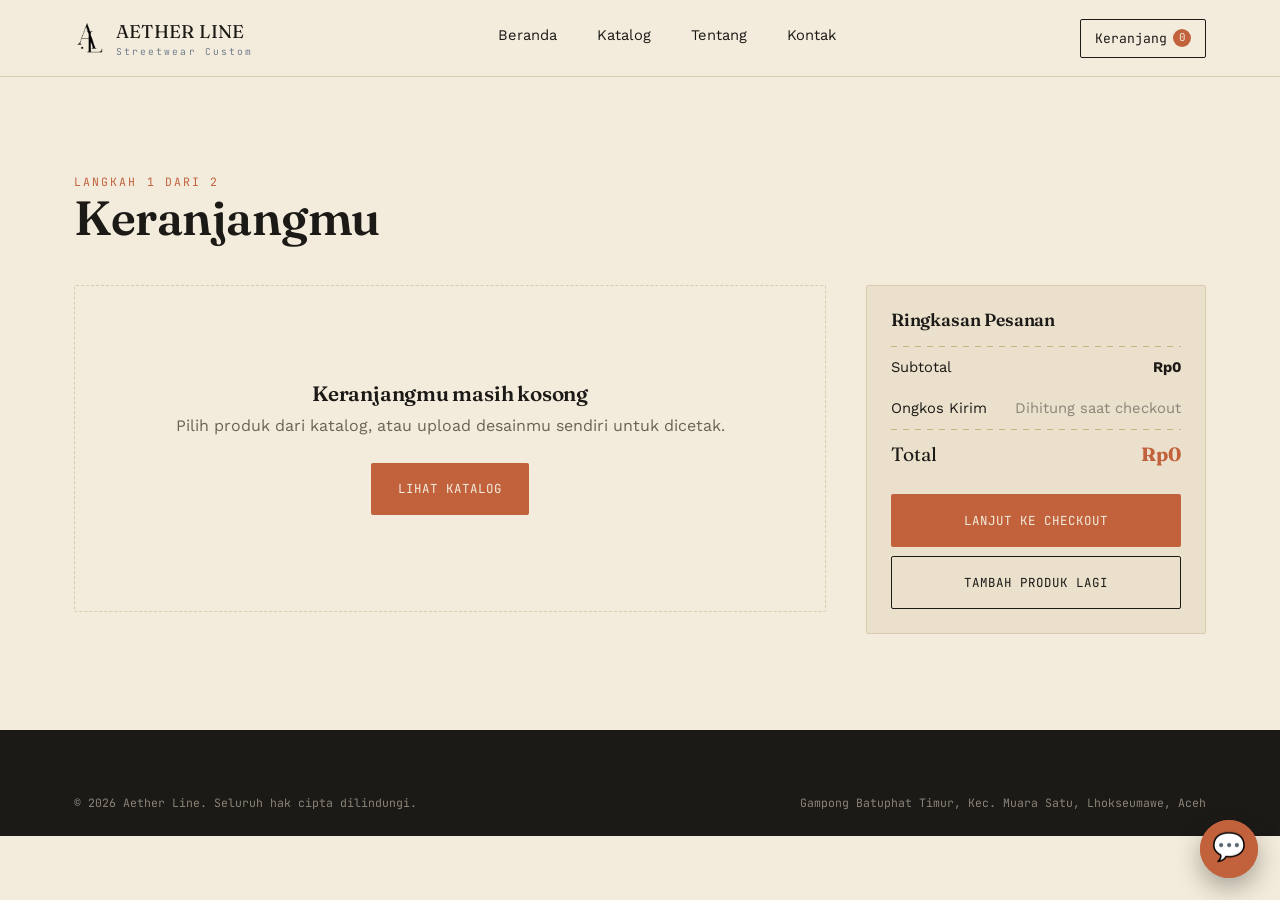
==== keranjang.html @ 27c287ab "first commit" ====
<!DOCTYPE html>
<html lang="id">
<head>
<meta charset="UTF-8">
<meta name="viewport" content="width=device-width, initial-scale=1.0">
<title>Keranjang — Aether Line</title>
<link rel="icon" href="assets/logohitam.png" type="image/png">
<link rel="preconnect" href="https://fonts.googleapis.com">
<link href="https://fonts.googleapis.com/css2?family=Fraunces:opsz,wght@9..144,400;9..144,500;9..144,600;9..144,700&family=Work+Sans:wght@400;500;600&family=JetBrains+Mono:wght@400;500&display=swap" rel="stylesheet">
<link rel="stylesheet" href="css/base.css">
<link rel="stylesheet" href="css/keranjang.css">
</head>
<body>

<header class="nav">
  <div class="wrap nav__row">
    <a href="index.html" class="nav__brand">
      <img src="assets/logohitam.png" alt="" style="width:2rem; height:auto;">
      <span>AETHER LINE<span class="sub">Streetwear Custom</span></span>
    </a>
    <nav class="nav__links">
      <a href="index.html">Beranda</a>
      <a href="katalog.html">Katalog</a>
      <a href="index.html#tentang">Tentang</a>
      <a href="index.html#kontak">Kontak</a>
    </nav>
    <div style="display:flex; align-items:center; gap:1rem;">
      <a href="keranjang.html" class="nav__cart">
        Keranjang <span class="nav__cart-count" data-cart-count>0</span>
      </a>
      <button class="nav__toggle" aria-label="Buka menu"><span></span><span></span><span></span></button>
    </div>
  </div>
</header>

<section class="section">
  <div class="wrap">
    <p class="eyebrow">Langkah 1 dari 2</p>
    <h1 style="font-size:clamp(2rem,4vw,3rem); margin-bottom:var(--space-4);">Keranjangmu</h1>

    <div class="cart-layout">
      <div id="cart-items"></div>

      <aside class="cart-summary">
        <h3>Ringkasan Pesanan</h3>
        <hr class="stitch">
        <div class="cart-summary__row"><span>Subtotal</span><strong id="sum-subtotal">Rp0</strong></div>
        <div class="cart-summary__row"><span>Ongkos Kirim</span><span style="color:#8b8478;">Dihitung saat checkout</span></div>
        <hr class="stitch">
        <div class="cart-summary__row cart-summary__total"><span>Total</span><strong id="sum-total">Rp0</strong></div>
        <a href="checkout.html" class="btn btn--primary btn--block" id="checkout-btn" style="margin-top:var(--space-2);">Lanjut ke Checkout</a>
        <a href="katalog.html" class="btn btn--ghost btn--block" style="margin-top:0.6rem;">Tambah Produk Lagi</a>
      </aside>
    </div>
  </div>
</section>

<footer class="footer">
  <div class="wrap">
    <div class="footer__bottom" style="border-top:none; padding-top:0;">
      <span>© 2026 Aether Line. Seluruh hak cipta dilindungi.</span>
      <span>Gampong Batuphat Timur, Kec. Muara Satu, Lhokseumawe, Aceh</span>
    </div>
  </div>
</footer>

<a href="https://wa.me/message/5M3PZ4YM7HZQF1" class="chat-float" data-wa-float aria-label="Chat WhatsApp">
  <span class="chat-float__ping"></span>
  <span class="chat-float__icon" aria-hidden="true">&#128172;</span>
</a>

<script src="js/main.js"></script>
<script src="js/products.js"></script>
<script src="js/keranjang.js"></script>
</body>
</html>
---- css/base.css ----
/* =========================================================
   AETHER LINE — base.css
   Design tokens + shared components (nav, footer, buttons,
   floating chat button, "stitch line" signature motif)
   ========================================================= */

:root {
  /* --- Color tokens --- */
  --ink: #1C1A17;          /* dark ink background */
  --ink-soft: #2A2723;     /* raised surface on dark */
  --ink-line: #3a342c;     /* hairline on dark */
  --parchment: #F3ECDC;    /* warm parchment background */
  --parchment-soft: #EAE0CC;
  --parchment-line: #d8cbae;
  --terracotta: #C1623D;   /* primary accent — CTA, custom */
  --terracotta-dark: #a14e30;
  --dusty: #6E7B8B;        /* secondary accent — links, badges */
  --gold: #B79556;         /* metallic hairline accent */
  --ok: #5c7a5e;
  --error: #b3492f;

  /* --- Type tokens --- */
  --font-display: "Fraunces", Georgia, serif;
  --font-body: "Work Sans", "Helvetica Neue", Arial, sans-serif;
  --font-mono: "JetBrains Mono", "Courier New", monospace;

  /* --- Layout tokens --- */
  --maxw: 1180px;
  --radius: 2px;
  --space-1: 0.5rem;
  --space-2: 1rem;
  --space-3: 1.5rem;
  --space-4: 2.5rem;
  --space-5: 4rem;
  --space-6: 6rem;
}

/* --- Reset --- */
* { margin: 0; padding: 0; box-sizing: border-box; }

html { scroll-behavior: smooth; }

body {
  font-family: var(--font-body);
  background: var(--parchment);
  color: var(--ink);
  line-height: 1.6;
  -webkit-font-smoothing: antialiased;
}

img { display: block; max-width: 100%; }

a { color: inherit; text-decoration: none; }

ul { list-style: none; }

button { font: inherit; cursor: pointer; border: none; background: none; color: inherit; }

input, select, textarea { font: inherit; color: inherit; }

:focus-visible {
  outline: 2px solid var(--terracotta);
  outline-offset: 2px;
}

@media (prefers-reduced-motion: reduce) {
  *, *::before, *::after {
    animation-duration: 0.001ms !important;
    animation-iteration-count: 1 !important;
    transition-duration: 0.001ms !important;
    scroll-behavior: auto !important;
  }
}

.wrap {
  max-width: var(--maxw);
  margin: 0 auto;
  padding: 0 var(--space-3);
}

.eyebrow {
  font-family: var(--font-mono);
  font-size: 0.72rem;
  letter-spacing: 0.18em;
  text-transform: uppercase;
  color: var(--terracotta);
}

h1, h2, h3, h4 {
  font-family: var(--font-display);
  font-weight: 600;
  line-height: 1.12;
  letter-spacing: -0.01em;
}

h1 { font-size: clamp(2.4rem, 5vw, 4.2rem); }
h2 { font-size: clamp(1.9rem, 3.4vw, 2.7rem); }
h3 { font-size: 1.3rem; }

p { color: inherit; }

.lede {
  font-size: 1.08rem;
  color: #534c41;
  max-width: 38em;
}

/* --- Stitch line: signature divider, looks like a sewn seam --- */
.stitch {
  border: none;
  height: 1px;
  background-image: repeating-linear-gradient(
    to right,
    var(--gold) 0,
    var(--gold) 6px,
    transparent 6px,
    transparent 12px
  );
  opacity: 0.6;
}
.stitch--dark {
  background-image: repeating-linear-gradient(
    to right,
    var(--ink-line) 0,
    var(--ink-line) 6px,
    transparent 6px,
    transparent 12px
  );
}

/* =========================================================
   NAV
   ========================================================= */
.nav {
  position: sticky;
  top: 0;
  z-index: 50;
  background: var(--parchment);
  border-bottom: 1px solid var(--parchment-line);
}

.nav__row {
  display: flex;
  align-items: center;
  justify-content: space-between;
  height: 76px;
}

.nav__brand {
  display: flex;
  align-items: center;
  gap: 0.6rem;
  font-family: var(--font-display);
  font-size: 1.15rem;
  letter-spacing: 0.02em;
}

.logo-mark {
  position: relative;
  display: inline-flex;
  align-items: center;
  justify-content: center;
  width: 30px;
  height: 30px;
  border-radius: 50%;
  border: 1px solid currentColor;
  opacity: 0.95;
  flex-shrink: 0;
}
.logo-mark::before {
  content: "";
  width: 0;
  height: 0;
  border-left: 6px solid transparent;
  border-right: 6px solid transparent;
  border-bottom: 8px solid currentColor;
  opacity: 0.92;
}
.logo-mark::after {
  content: "";
  position: absolute;
  top: 5px;
  left: 50%;
  width: 3px;
  height: 3px;
  border-radius: 50%;
  background: currentColor;
  transform: translateX(-50%);
}

.nav__brand .sub {
  display: block;
  font-family: var(--font-mono);
  font-size: 0.6rem;
  letter-spacing: 0.22em;
  color: var(--dusty);
  margin-top: -2px;
}

.nav__links {
  display: flex;
  align-items: center;
  gap: var(--space-4);
}

.nav__links a {
  font-size: 0.92rem;
  position: relative;
  padding-bottom: 4px;
}

.nav__links a.is-active,
.nav__links a:hover {
  color: var(--terracotta);
}

.nav__links a.is-active::after {
  content: "";
  position: absolute;
  left: 0; right: 0; bottom: -2px;
  height: 1px;
  background: var(--terracotta);
}

.nav__cart {
  display: flex;
  align-items: center;
  gap: 0.4rem;
  font-family: var(--font-mono);
  font-size: 0.82rem;
  border: 1px solid var(--ink);
  padding: 0.5rem 0.85rem;
  border-radius: var(--radius);
}

.nav__cart:hover { background: var(--ink); color: var(--parchment); }

.nav__cart-count {
  background: var(--terracotta);
  color: var(--parchment);
  border-radius: 999px;
  min-width: 18px;
  height: 18px;
  font-size: 0.68rem;
  display: inline-flex;
  align-items: center;
  justify-content: center;
  padding: 0 4px;
}

.nav__toggle {
  display: none;
  flex-direction: column;
  gap: 5px;
  width: 26px;
}
.nav__toggle span { height: 1.4px; background: var(--ink); display: block; }

@media (max-width: 860px) {
  .nav__links {
    position: absolute;
    top: 76px; left: 0; right: 0;
    background: var(--parchment);
    border-bottom: 1px solid var(--parchment-line);
    flex-direction: column;
    align-items: flex-start;
    gap: var(--space-2);
    padding: var(--space-3);
    display: none;
  }
  .nav__links.is-open { display: flex; }
  .nav__toggle { display: flex; }
}

/* =========================================================
   BUTTONS
   ========================================================= */
.btn {
  display: inline-flex;
  align-items: center;
  justify-content: center;
  gap: 0.5rem;
  font-family: var(--font-mono);
  font-size: 0.78rem;
  letter-spacing: 0.08em;
  text-transform: uppercase;
  padding: 0.95rem 1.6rem;
  border-radius: var(--radius);
  border: 1px solid transparent;
  transition: transform 0.15s ease, background 0.15s ease, color 0.15s ease, border-color 0.15s ease;
  white-space: nowrap;
}
.btn:hover { transform: translateY(-1px); }

.btn--primary { background: var(--terracotta); color: var(--parchment); }
.btn--primary:hover { background: var(--terracotta-dark); }

.btn--dark { background: var(--ink); color: var(--parchment); }
.btn--dark:hover { background: #000; }

.btn--ghost { border-color: var(--ink); color: var(--ink); }
.btn--ghost:hover { background: var(--ink); color: var(--parchment); }

.btn--ghost-light { border-color: rgba(243,236,220,0.5); color: var(--parchment); }
.btn--ghost-light:hover { background: var(--parchment); color: var(--ink); }

.btn--block { width: 100%; }

.btn[disabled] { opacity: 0.45; cursor: not-allowed; transform: none; }

.btn--sm { padding: 0.6rem 1rem; font-size: 0.7rem; }

/* =========================================================
   BADGES / TAGS
   ========================================================= */
.tag {
  display: inline-flex;
  align-items: center;
  gap: 0.35rem;
  font-family: var(--font-mono);
  font-size: 0.66rem;
  letter-spacing: 0.1em;
  text-transform: uppercase;
  padding: 0.3rem 0.6rem;
  border-radius: 999px;
  border: 1px solid var(--dusty);
  color: var(--dusty);
}
.tag--custom { border-color: var(--terracotta); color: var(--terracotta); }
.tag--ink { background: var(--ink); color: var(--parchment); border-color: var(--ink); }

/* =========================================================
   SECTION HELPERS
   ========================================================= */
.section { padding: var(--space-6) 0; }
.section--ink { background: var(--ink); color: var(--parchment); }
.section--soft { background: var(--parchment-soft); }

.section__head {
  display: flex;
  justify-content: space-between;
  align-items: flex-end;
  gap: var(--space-3);
  margin-bottom: var(--space-4);
  flex-wrap: wrap;
}

/* =========================================================
   FLOATING CHAT BUTTON
   ========================================================= */
.chat-float {
  position: fixed;
  right: 1.4rem;
  bottom: 1.4rem;
  width: 58px;
  height: 58px;
  border-radius: 50%;
  background: var(--terracotta);
  color: var(--parchment);
  display: flex;
  align-items: center;
  justify-content: center;
  box-shadow: 0 10px 24px rgba(28,26,23,0.35);
  z-index: 80;
  transition: transform 0.18s ease;
}
.chat-float:hover { transform: scale(1.07); }
.chat-float__icon {
  font-size: 1.7rem;
  line-height: 1;
  font-style: normal;
  transform: translateY(-1px);
}

.chat-float__ping {
  position: absolute;
  inset: 0;
  border-radius: 50%;
  border: 1px solid var(--terracotta);
  animation: ping 2.4s ease-out infinite;
}
@keyframes ping {
  0% { transform: scale(1); opacity: 0.6; }
  100% { transform: scale(1.6); opacity: 0; }
}

/* =========================================================
   FOOTER
   ========================================================= */
.footer {
  background: var(--ink);
  color: var(--parchment);
  padding: var(--space-5) 0 var(--space-3);
}

.footer__grid {
  display: grid;
  grid-template-columns: 1.4fr 1fr 1fr 1fr;
  gap: var(--space-4);
  padding-bottom: var(--space-4);
}

.footer__brand {
  display: flex;
  align-items: center;
  gap: 0.6rem;
  font-family: var(--font-display);
  font-size: 1.2rem;
  margin-bottom: var(--space-2);
}

.footer__tagline {
  color: #b9b2a4;
  max-width: 26em;
  font-size: 0.92rem;
}

.footer h4 {
  font-family: var(--font-mono);
  font-size: 0.7rem;
  letter-spacing: 0.14em;
  text-transform: uppercase;
  color: var(--gold);
  margin-bottom: var(--space-2);
  font-weight: 500;
}

.footer li { margin-bottom: 0.5rem; font-size: 0.9rem; color: #d9d2c4; }
.footer li a:hover { color: var(--terracotta); }

.footer__bottom {
  display: flex;
  justify-content: space-between;
  align-items: center;
  padding-top: var(--space-3);
  border-top: 1px solid var(--ink-line);
  font-family: var(--font-mono);
  font-size: 0.72rem;
  color: #8b8478;
  flex-wrap: wrap;
  gap: 0.5rem;
}

@media (max-width: 760px) {
  .footer__grid { grid-template-columns: 1fr 1fr; }
}

/* =========================================================
   EMPTY STATE
   ========================================================= */
.empty {
  text-align: center;
  padding: var(--space-6) var(--space-2);
  border: 1px dashed var(--parchment-line);
  border-radius: var(--radius);
}
.empty p { color: #6b6356; margin: var(--space-1) 0 var(--space-3); }

/* =========================================================
   TOAST
   ========================================================= */
.toast {
  position: fixed;
  left: 50%;
  bottom: 2rem;
  transform: translate(-50%, 12px);
  background: var(--ink);
  color: var(--parchment);
  font-family: var(--font-mono);
  font-size: 0.8rem;
  padding: 0.85rem 1.4rem;
  border-radius: var(--radius);
  opacity: 0;
  pointer-events: none;
  transition: opacity 0.25s ease, transform 0.25s ease;
  z-index: 90;
  border-left: 3px solid var(--terracotta);
}
.toast.is-visible {
  opacity: 1;
  transform: translate(-50%, 0);
}
---- css/keranjang.css ----
/* =========================================================
   AETHER LINE — keranjang.css
   ========================================================= */

.cart-layout {
  display: grid;
  grid-template-columns: 1fr 340px;
  gap: var(--space-4);
  align-items: start;
}

@media (max-width: 900px) {
  .cart-layout { grid-template-columns: 1fr; }
}

.cart-item {
  display: grid;
  grid-template-columns: 88px 1fr auto;
  gap: var(--space-2);
  align-items: center;
  padding: var(--space-2) 0;
  border-bottom: 1px solid var(--parchment-line);
}

.cart-item__img {
  width: 88px; height: 110px;
  border-radius: var(--radius);
  overflow: hidden;
  background: var(--parchment-line);
}
.cart-item__img img { width: 100%; height: 100%; object-fit: cover; }

.cart-item__meta h3 { font-size: 1rem; margin-bottom: 0.25rem; }
.cart-item__meta .specs { font-size: 0.82rem; color: #6b6356; display: flex; gap: 0.6rem; align-items: center; flex-wrap: wrap; }
.cart-item__meta strong { font-family: var(--font-mono); color: var(--terracotta); display: block; margin-top: 0.4rem; }

.cart-item__actions { display: flex; flex-direction: column; align-items: flex-end; gap: 0.6rem; }

.qty-stepper {
  display: inline-flex;
  align-items: center;
  border: 1px solid var(--ink);
  border-radius: var(--radius);
}
.qty-stepper button { width: 32px; height: 32px; font-size: 1rem; }
.qty-stepper span { width: 30px; text-align: center; font-family: var(--font-mono); font-size: 0.85rem; }

.cart-item__remove {
  font-family: var(--font-mono);
  font-size: 0.72rem;
  color: var(--dusty);
  text-decoration: underline;
}
.cart-item__remove:hover { color: var(--error); }

@media (max-width: 540px) {
  .cart-item { grid-template-columns: 64px 1fr; }
  .cart-item__actions { grid-column: 1 / -1; flex-direction: row; justify-content: space-between; }
}

/* --- Summary panel --- */
.cart-summary {
  background: var(--parchment-soft);
  border: 1px solid var(--parchment-line);
  border-radius: var(--radius);
  padding: var(--space-3);
  position: sticky;
  top: 96px;
}
.cart-summary h3 { font-size: 1.1rem; margin-bottom: var(--space-2); }
.cart-summary__row { display: flex; justify-content: space-between; padding: 0.55rem 0; font-size: 0.92rem; }
.cart-summary__total { font-family: var(--font-display); font-size: 1.2rem; }
.cart-summary__total strong { color: var(--terracotta); }
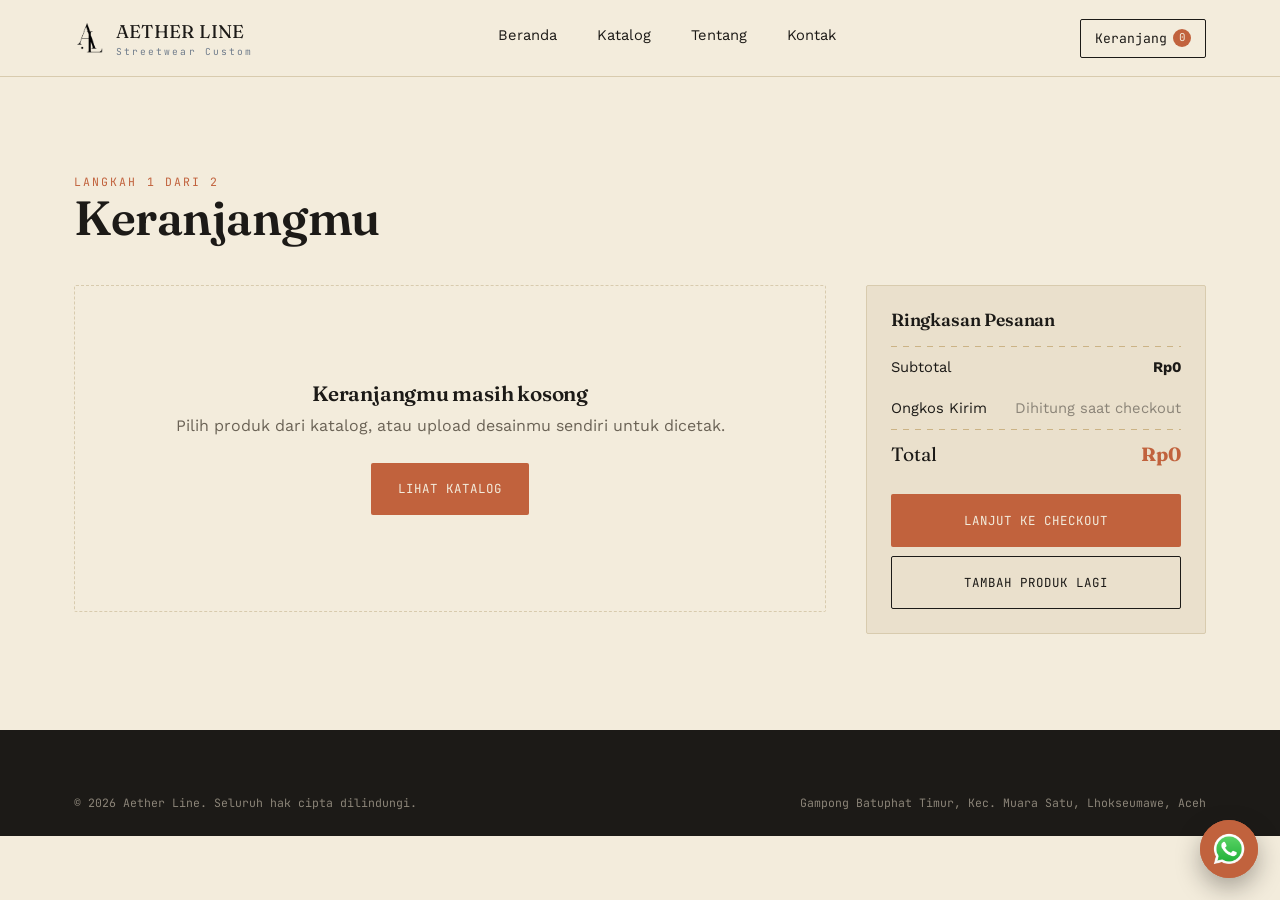
==== commit 21d42c0a: "add" ====
--- a/keranjang.html
+++ b/keranjang.html
@@ -66,7 +66,7 @@
 
 <a href="https://wa.me/message/5M3PZ4YM7HZQF1" class="chat-float" data-wa-float aria-label="Chat WhatsApp">
   <span class="chat-float__ping"></span>
-  <span class="chat-float__icon" aria-hidden="true">&#128172;</span>
+  <img src="assets/wa.png" alt="" style="width:2.5rem; height:auto;">
 </a>
 
 <script src="js/main.js"></script>
--- a/css/base.css
+++ b/css/base.css
@@ -1,9 +1,3 @@
-/* =========================================================
-   AETHER LINE — base.css
-   Design tokens + shared components (nav, footer, buttons,
-   floating chat button, "stitch line" signature motif)
-   ========================================================= */
-
 :root {
   /* --- Color tokens --- */
   --ink: #1C1A17;          /* dark ink background */
